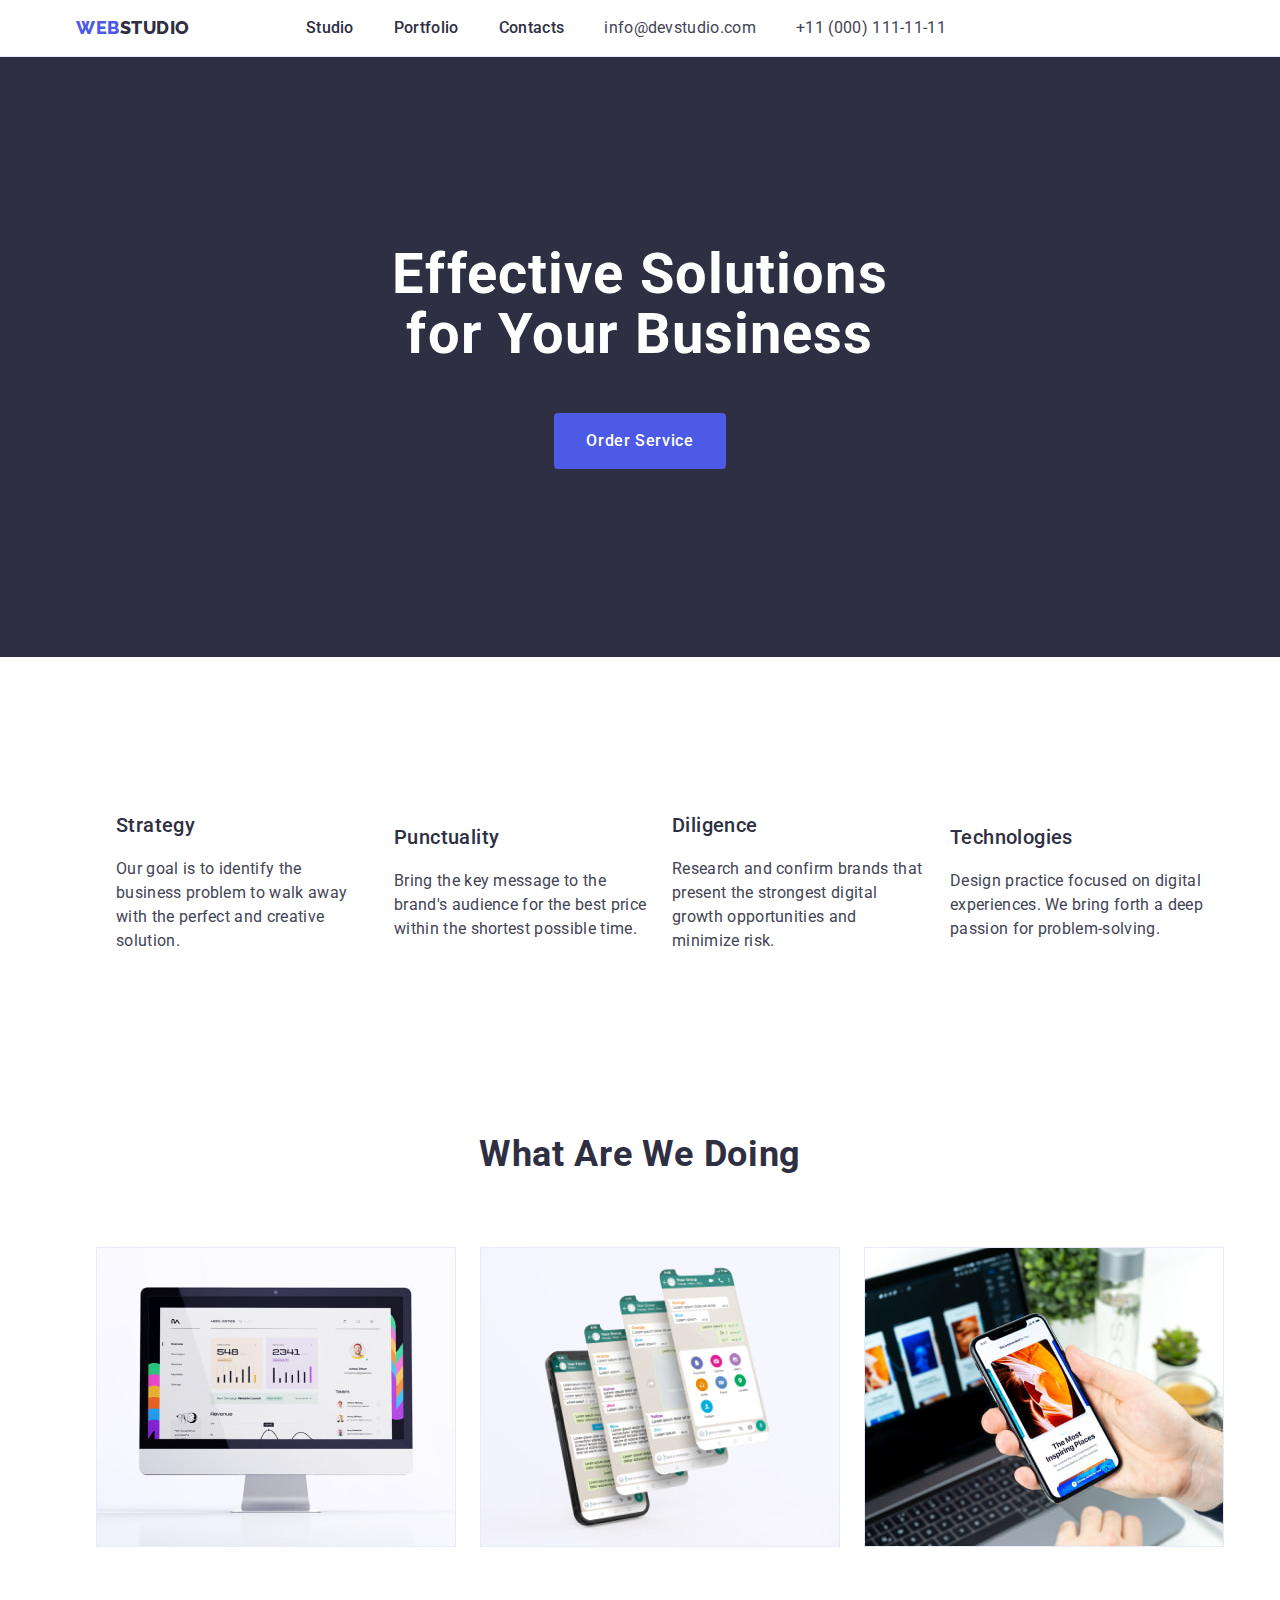
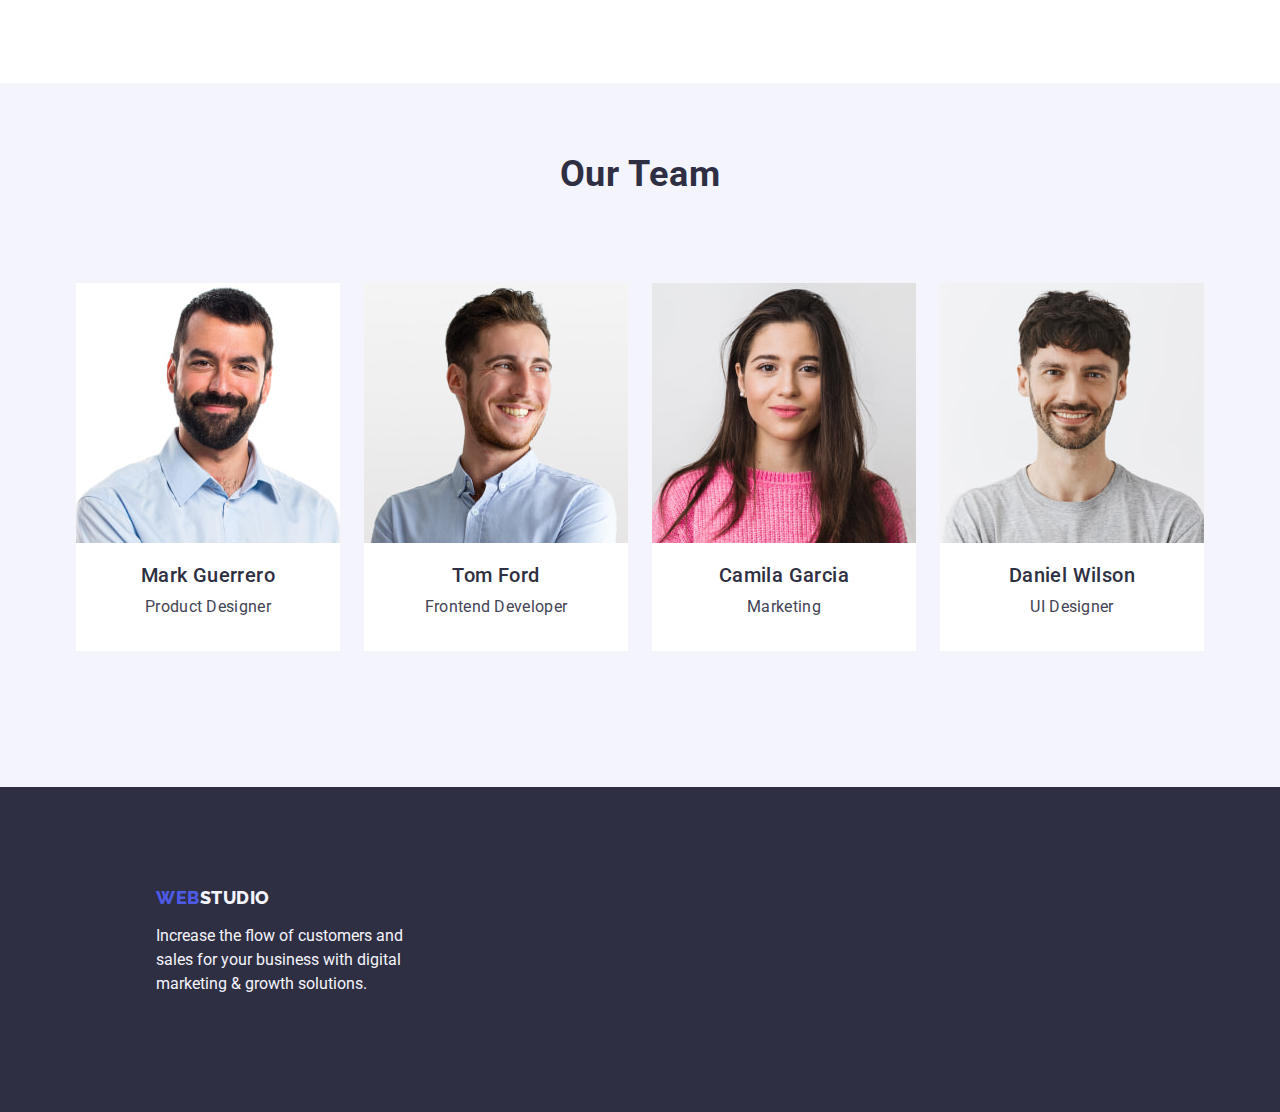
==== index.html @ a2597f8d "2nd section start fix" ====
<!DOCTYPE html>
<html lang="en">
  <head>
    <meta charset="UTF-8" />
    <meta http-equiv="X-UA-Compatible" content="IE=edge" />
    <meta name="viewport" content="width=device-width, initial-scale=1.0" />
    <title>Web Studio</title>
    <link rel="preconnect" href="https://fonts.googleapis.com" />
    <link rel="preconnect" href="https://fonts.gstatic.com" crossorigin />
    <link
      href="https://fonts.googleapis.com/css2?family=Raleway:wght@800&family=Roboto:wght@400;500;700&display=swap"
      rel="stylesheet" />
    <link
      rel="stylesheet"
      href="https://cdnjs.cloudflare.com/ajax/libs/modern-normalize/1.0.0/modern-normalize.min.css" />
    <link rel="stylesheet" href="./css/styles.css" />
  </head>
  <body>
    <header class="header">
      <div class="header-section container">
        <nav class="nav-list">
          <a class="logo link" href="./index.html">Web<span class="logo-studio">Studio</span></a>
          <ul class="list">
            <li><a class="link" href="./index.html">Studio</a></li>
            <li><a class="link" href="./portfolio.html">Portfolio</a></li>
            <li><a class="link" href="">Contacts</a></li>
          </ul>
        </nav>
        <address class="address-link">
          <ul class="list">
            <li><a class="link" href="mailto:info@devstudio.com">info@devstudio.com</a></li>
            <li><a class="link" href="tel:+110001111111">+11 (000) 111-11-11</a></li>
          </ul>
        </address>
      </div>
    </header>
    <main>
      <section class="hero">
        <div class="container">
          <h1 class="hero-title">Effective Solutions for Your Business</h1>
          <button class="hero-button" type="button">Order Service</button>
        </div>
      </section>
      <section class="advantage-list">
        <div class="container">
          <h2 class="title" hidden>Our Advantages</h2>
          <ul class="list">
            <li class="advantage-list-item">
              <h3 class="subtitle">Strategy</h3>
              <p class="advantage-list-text">
                Our goal is to identify the business problem to walk away with the perfect and creative solution.
              </p>
            </li>
            <li class="advantage-list-item">
              <h3 class="subtitle">Punctuality</h3>
              <p class="advantage-list-text">
                Bring the key message to the brand's audience for the best price within the shortest possible time.
              </p>
            </li>
            <li class="advantage-list-item">
              <h3 class="subtitle">Diligence</h3>
              <p class="advantage-list-text">
                Research and confirm brands that present the strongest digital growth opportunities and minimize risk.
              </p>
            </li>
            <li class="advantage-list-item">
              <h3 class="subtitle">Technologies</h3>
              <p class="advantage-list-text">
                Design practice focused on digital experiences. We bring forth a deep passion for problem-solving.
              </p>
            </li>
          </ul>
        </div>
      </section>
      <section class="img-section">
        <h2 class="title">What are we doing</h2>
        <ul class="list">
          <li><img src="./images/main-page/img-1.jpg" alt="PC" width="360" height="300" /></li>
          <li><img src="./images/main-page/img-2.jpg" alt="Messenger" width="360" height="300" /></li>
          <li><img src="./images/main-page/img-3.jpg" alt="Phone" width="360" height="300" /></li>
        </ul>
      </section>
      <section class="team-section">
        <h2 class="title">Our Team</h2>
        <ul class="list">
          <li class="team-section-content">
            <img src="./images/main-page/photo1.jpg" width="264" height="260" alt="Photo" />
            <h3 class="subtitle">Mark Guerrero</h3>
            <p class="team-section-text">Product Designer</p>
          </li>
          <li class="team-section-content">
            <img src="./images/main-page/photo2.jpg" width="264" height="260" alt="Photo" />
            <h3 class="subtitle">Tom Ford</h3>
            <p class="team-section-text">Frontend Developer</p>
          </li>
          <li class="team-section-content">
            <img src="./images/main-page/photo3.jpg" width="264" height="260" alt="Photo" />
            <h3 class="subtitle">Camila Garcia</h3>
            <p class="team-section-text">Marketing</p>
          </li>
          <li class="team-section-content">
            <img src="./images/main-page/photo4.jpg" width="264" height="260" alt="Photo" />
            <h3 class="subtitle">Daniel Wilson</h3>
            <p class="team-section-text">UI Designer</p>
          </li>
        </ul>
      </section>
    </main>
    <footer class="footer">
      <a class="link" href="./index.html">Web<span class="logo-studio">Studio</span></a>
      <p class="text">
        Increase the flow of customers and sales for your business with digital marketing & growth solutions.
      </p>
    </footer>
  </body>
</html>
---- css/styles.css ----
:root {
    --color-iris: #4d5ae5;
    --color-ocean: #404bbf;
    --color-navy-blue: #2e2f42;
    --color-green: #31d0aa;
    --color-slate: #434455;
    --color-light-slate: #8e8f99;
    --color-cornflower: #e7e9fc;
    --color-cloud: #f4f4fd;
    --color-navy-blue-modal: #2e2f42;
    --color-grey: #2e2f42;
    --color-white: #ffffff;
    --color-dairy: #fcfcfc;
}

body {
    font-family: 'Roboto', sans-serif;
    color: #434455;
    background-color: var(--color-white);
}

img {
    display: block;
}

/**
  |============================
  | Header & Footer + Logo
  |============================
*/

.header {
    border-bottom: 1px solid var(--color-cornflower);
}

.header-section {
    display: flex;
    align-items: center;
}

.container {
    width: 1158px;
    margin: 0 auto;
    padding: 0 15px;
}

.nav-list {
    display: flex;
    align-items: center;
}

.header .logo {
    margin-right: 76px;
}

.header .link {
    font-family: 'Raleway', sans-serif;
    font-weight: 800;
    font-size: 18px;
    line-height: 1.17;
    letter-spacing: 0.03em;
    text-transform: uppercase;
    text-decoration: none;
    color: var(--color-iris)
}

.header .logo-studio {
    color: var(--color-navy-blue);
}

.header .list {
    gap: 40px;
    display: flex;
    list-style: none;
}

.header .list .link {
    padding: 24px 0;
    font-family: inherit;
    text-transform: none;
    font-weight: 500;
    font-size: 16px;
    line-height: 1.5;
    text-decoration: none;
    letter-spacing: 0.02em;
    color: var(--color-navy-blue);
}

.header .list .link:hover,
.header .list .link:focus {
    color: var(--color-ocean);
}

.address-link {
    font-style: normal;
    list-style: none;
}

.address-link .list .link {
    text-transform: none;
    font-weight: 400;
    font-size: 16px;
    line-height: 1.5;
    color: var(--color-slate);
    text-decoration: none;
    letter-spacing: 0.02em;
}

.address-link .link:hover,
.address-link .link:focus {
    color: var(--color-ocean);
}

/**
  |============================
  | Hero section
  |============================
*/

.hero {
    background-color: var(--color-navy-blue);
    padding: 188px 0;
}

.hero-title {
    margin: 0 auto;
    margin-bottom: 18px;
    display: block;
    max-width: 496px;
    font-weight: 700;
    font-size: 56px;
    color: var(--color-white);
    text-align: center;
    line-height: 1.07;
    letter-spacing: 0.02em;
    margin-bottom: 48px;
}

.hero-button {
    min-width: 169px;
    height: 56px;
    display: block;
    margin: 0 auto;
    padding: 16px 32px;
    cursor: pointer;
    font-family: inherit;
    font-weight: 500;
    font-size: 16px;
    line-height: 1.5;
    letter-spacing: 0.04em;
    background: var(--color-iris);
    color: var(--color-white);
    border: none;
    border-radius: 4px;
}

.hero-button:hover,
.hero-button:focus {
    background-color: var(--color-ocean);
}

/**
  |============================
  | 2nd section
  |============================
*/


.advantage-list {
    padding: 120px 0;
}

.advantage-list .list {
    display: flex;
    align-items: center;
    justify-content: center;
    list-style: none;
    gap: 24px;
}

.advantage-list-item {
    width: 264px;
}

.advantage-list .subtitle {
    font-weight: 500;
    font-size: 20px;
    line-height: 1.2;
    letter-spacing: 0.02em;
    color: var(--color-navy-blue);
    max-width: 264px;
}

.advantage-list-text {
    font-size: 16px;
    line-height: 1.5;
    letter-spacing: 0.02em;
    color: var(--color-slate);
}

/**
  |============================
  | 3rd section
  |============================
*/

.img-section {
    padding-bottom: 120px;
}

.img-section .title {
    font-weight: 700;
    font-size: 36px;
    line-height: 1.11;
    color: var(--color-navy-blue);
    text-align: center;
    letter-spacing: 0.02em;
    text-transform: capitalize;
    margin-bottom: 72px;
}

.img-section .list {
    display: flex;
    flex-wrap: wrap;
    justify-content: center;
    gap: 24px;
    list-style: none;
}

/**
  |============================
  | Team section
  |============================
*/

.team-section {
    background-color: var(--color-cloud);
    padding-bottom: 120px;
}

.team-section .list {
    padding: 0;
    display: flex;
    flex-wrap: wrap;
    gap: 24px;
    justify-content: center;
    list-style: none;
}

.team-section .title {
    margin: 0;
    padding: 72px;
    font-weight: 700;
    font-size: 36px;
    line-height: 1.11;
    text-align: center;
    letter-spacing: 0.02em;
    text-transform: capitalize;
    color: var(--color-navy-blue);
}

.team-section>img {
    margin-bottom: 32px;
}

.team-section .subtitle {
    margin-bottom: 8px;
    text-align: center;
    font-weight: 500;
    font-size: 20px;
    line-height: 1.2;
    letter-spacing: 0.02em;
    color: var(--color-navy-blue);
}

.team-section-text {
    margin: 0 0 32px;
    text-align: center;
    font-size: 16px;
    line-height: 1.5;
    letter-spacing: 0.02em;
    color: var(--color-slate);
}

.team-section-content {
    background-color: var(--color-white);
}

/**
  |============================
  | Footer
  |============================
*/

.footer {
    background-color: var(--color-navy-blue);
    padding: 100px 0 100px 156px;
}

.footer .link {
    font-family: 'Raleway', sans-serif;
    font-weight: 800;
    font-size: 18px;
    line-height: 1.17;
    letter-spacing: 0.03em;
    text-transform: uppercase;
    text-decoration: none;
    color: var(--color-iris);
}

.footer .logo-studio {
    color: var(--color-cloud);
}

.footer .text {
    font-size: 16px;
    line-height: 1.5;
    color: var(--color-cloud);
    max-width: 264px;
}

/**
  |============================
  | Portfolio
  |============================
*/

.portfolio-section .list {
    margin-bottom: 72px;
    display: flex;
    flex-wrap: wrap;
    justify-content: center;
    row-gap: 48px;
    column-gap: 24px;
    list-style: none;
}

.filter-button {
    padding: 12px 24px;
    cursor: pointer;
    font-family: inherit;
    font-weight: 500;
    font-size: 16px;
    line-height: 1.5;
    letter-spacing: 0.04em;
    color: var(--color-iris);
    background-color: var(--color-cloud);
}

.filter-button:hover,
.filter-button:focus {
    color: var(--color-white);
    background-color: var(--color-ocean);
}

.portfolio-content-list .list {
    margin-bottom: 120px;
    list-style: none;
}

.portfolio-content-list .link {
    text-decoration: none;
}

.portfolio-content-subtitle {
    margin-left: 16px;
    font-weight: 500;
    font-size: 20px;
    line-height: 1.2;
    letter-spacing: 0.02em;
    color: var(--color-navy-blue);
}

.portfolio-content-text {
    margin-left: 16px;
    font-size: 16px;
    line-height: 1.5;
    letter-spacing: 0.02em;
    color: var(--color-slate);
}
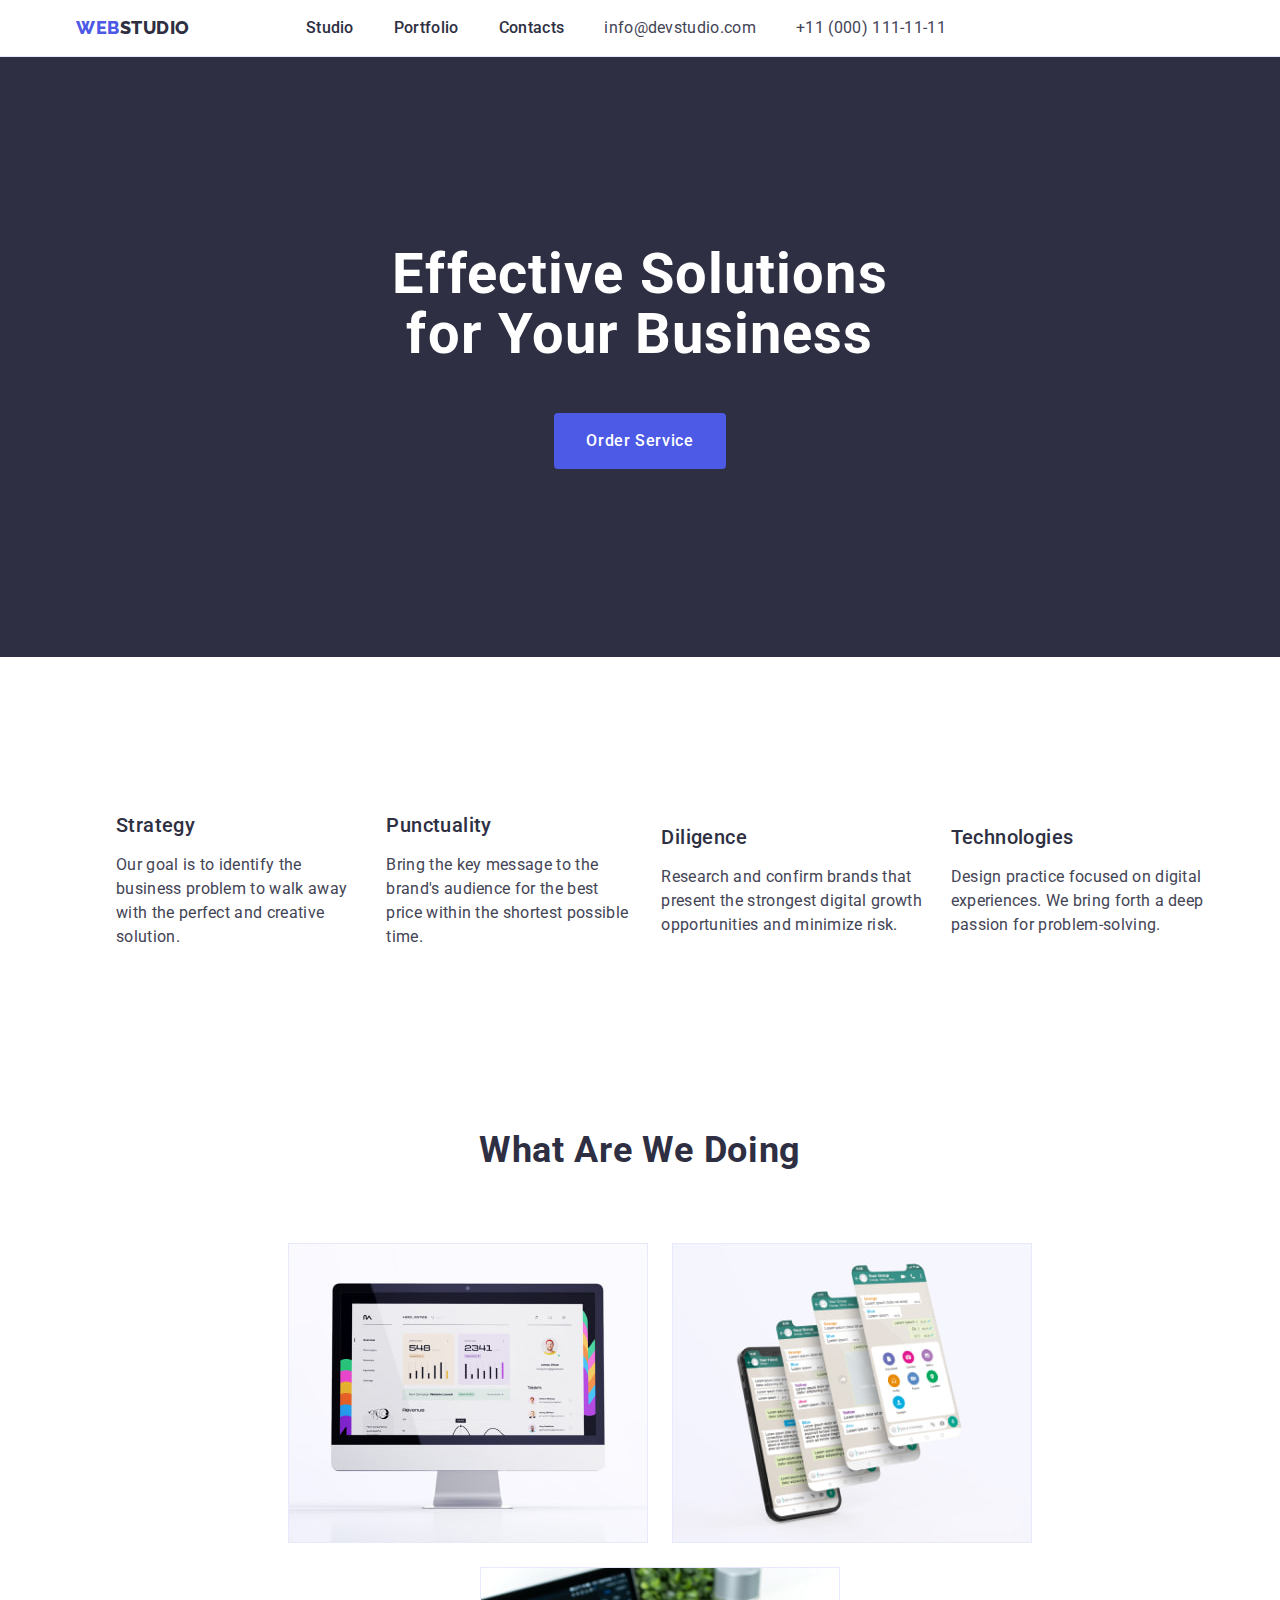
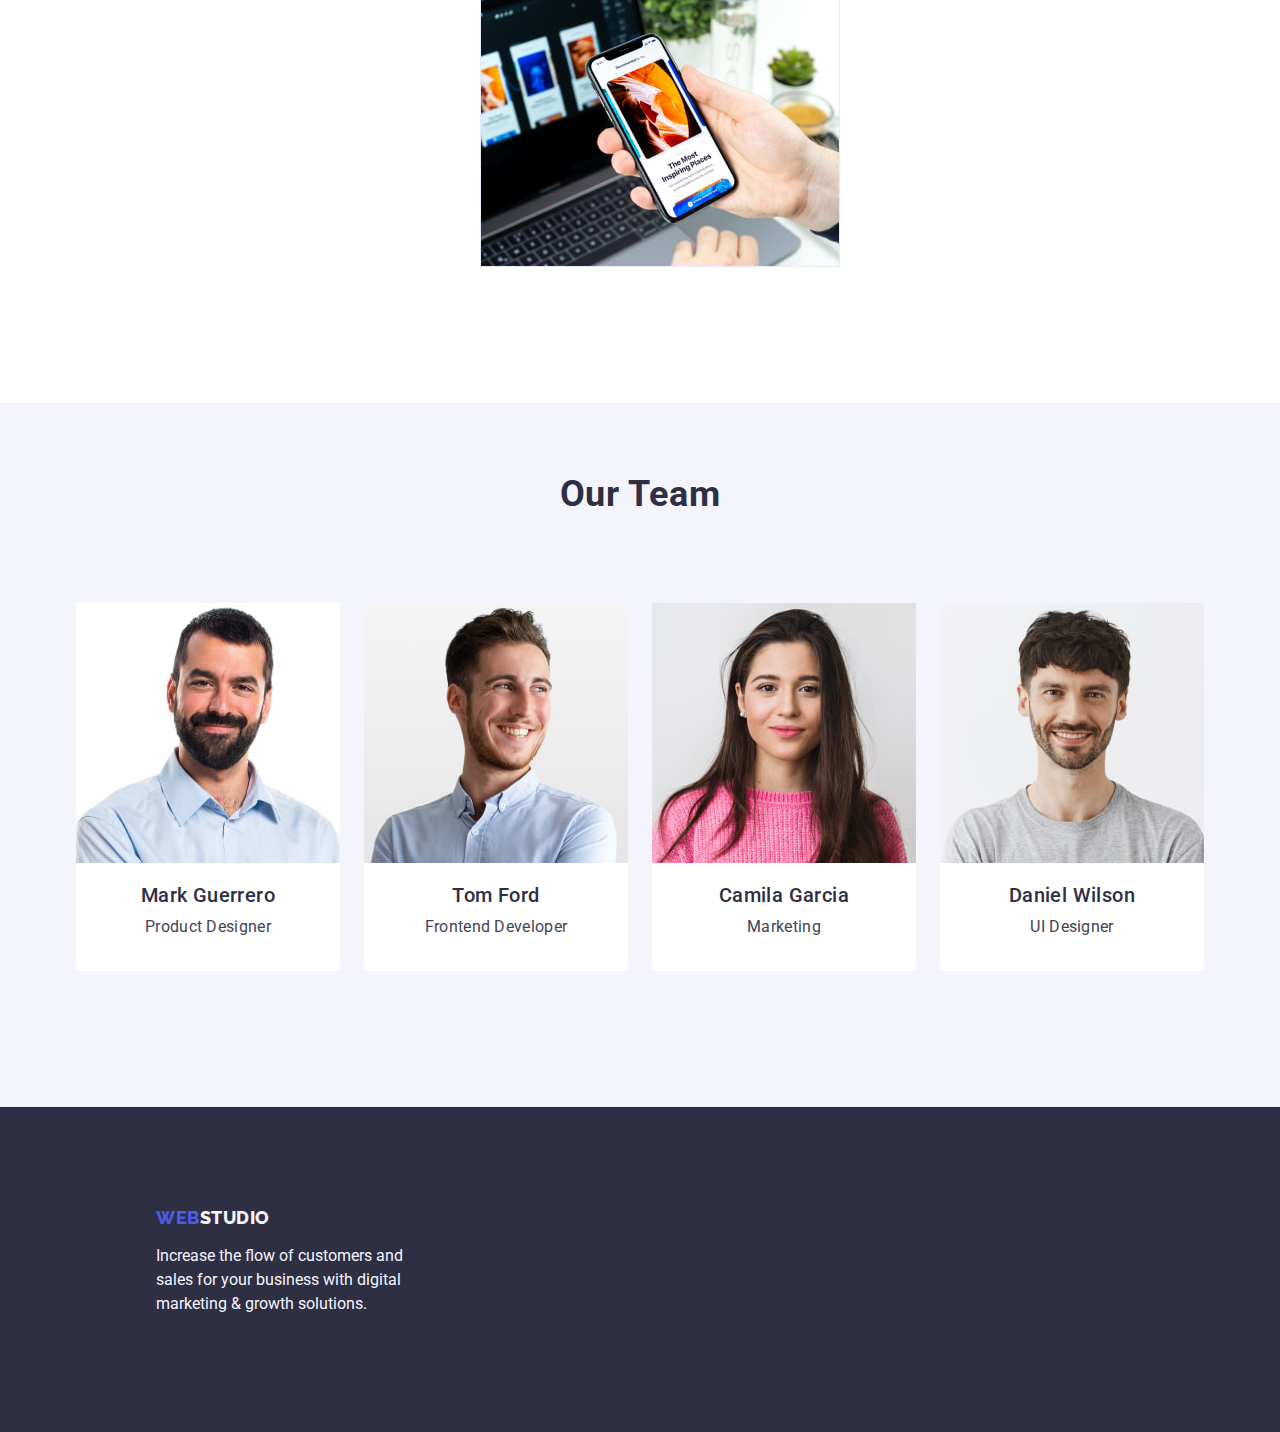
==== commit 6bd88035: "2nd section fix" ====
--- a/index.html
+++ b/index.html
@@ -73,13 +73,15 @@
         </div>
       </section>
       <section class="img-section">
-        <h2 class="title">What are we doing</h2>
+        <div class="container">
+          <h2 class="title">What are we doing</h2>
         <ul class="list">
           <li><img src="./images/main-page/img-1.jpg" alt="PC" width="360" height="300" /></li>
           <li><img src="./images/main-page/img-2.jpg" alt="Messenger" width="360" height="300" /></li>
           <li><img src="./images/main-page/img-3.jpg" alt="Phone" width="360" height="300" /></li>
         </ul>
       </section>
+        </div>
       <section class="team-section">
         <h2 class="title">Our Team</h2>
         <ul class="list">
--- a/css/styles.css
+++ b/css/styles.css
@@ -179,10 +179,11 @@
 }
 
 .advantage-list-item {
-    width: 264px;
+    width: calc((100%-72px)/4);
 }
 
 .advantage-list .subtitle {
+    margin-bottom: 8px;
     font-weight: 500;
     font-size: 20px;
     line-height: 1.2;
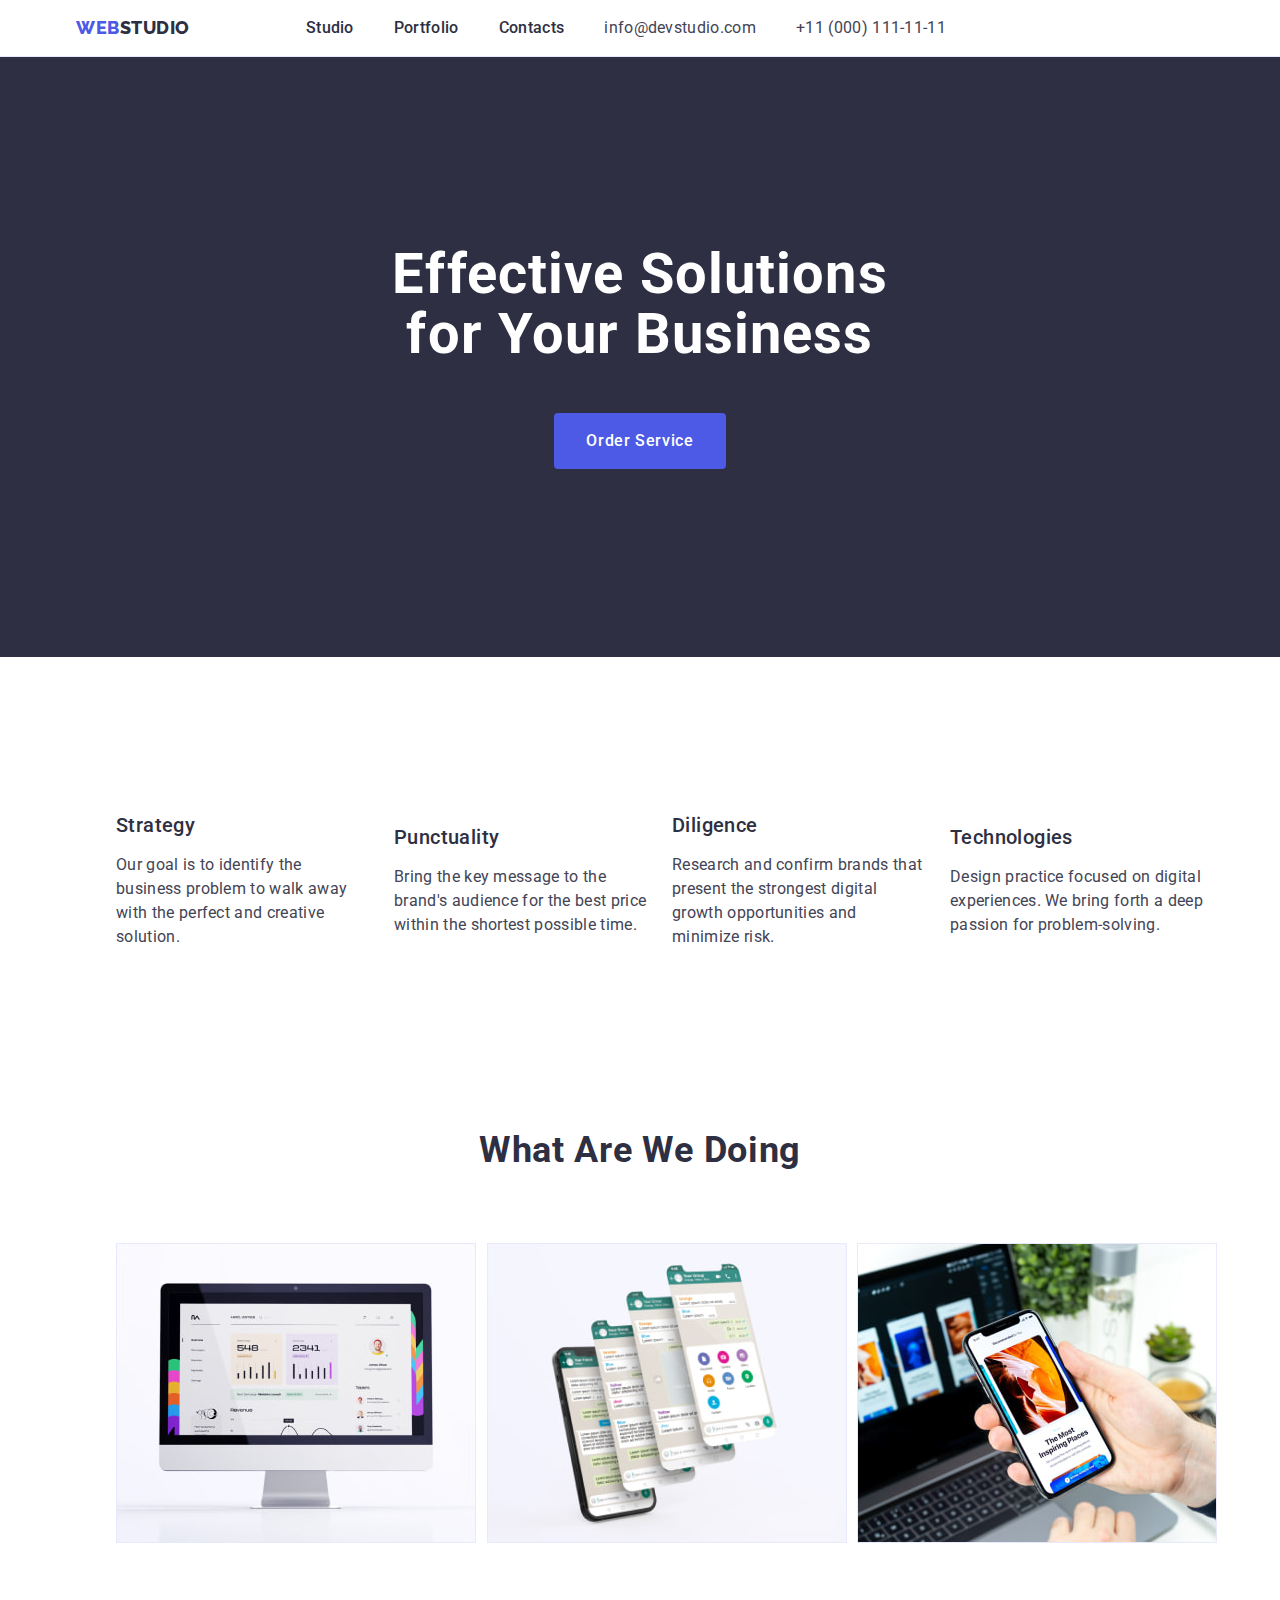
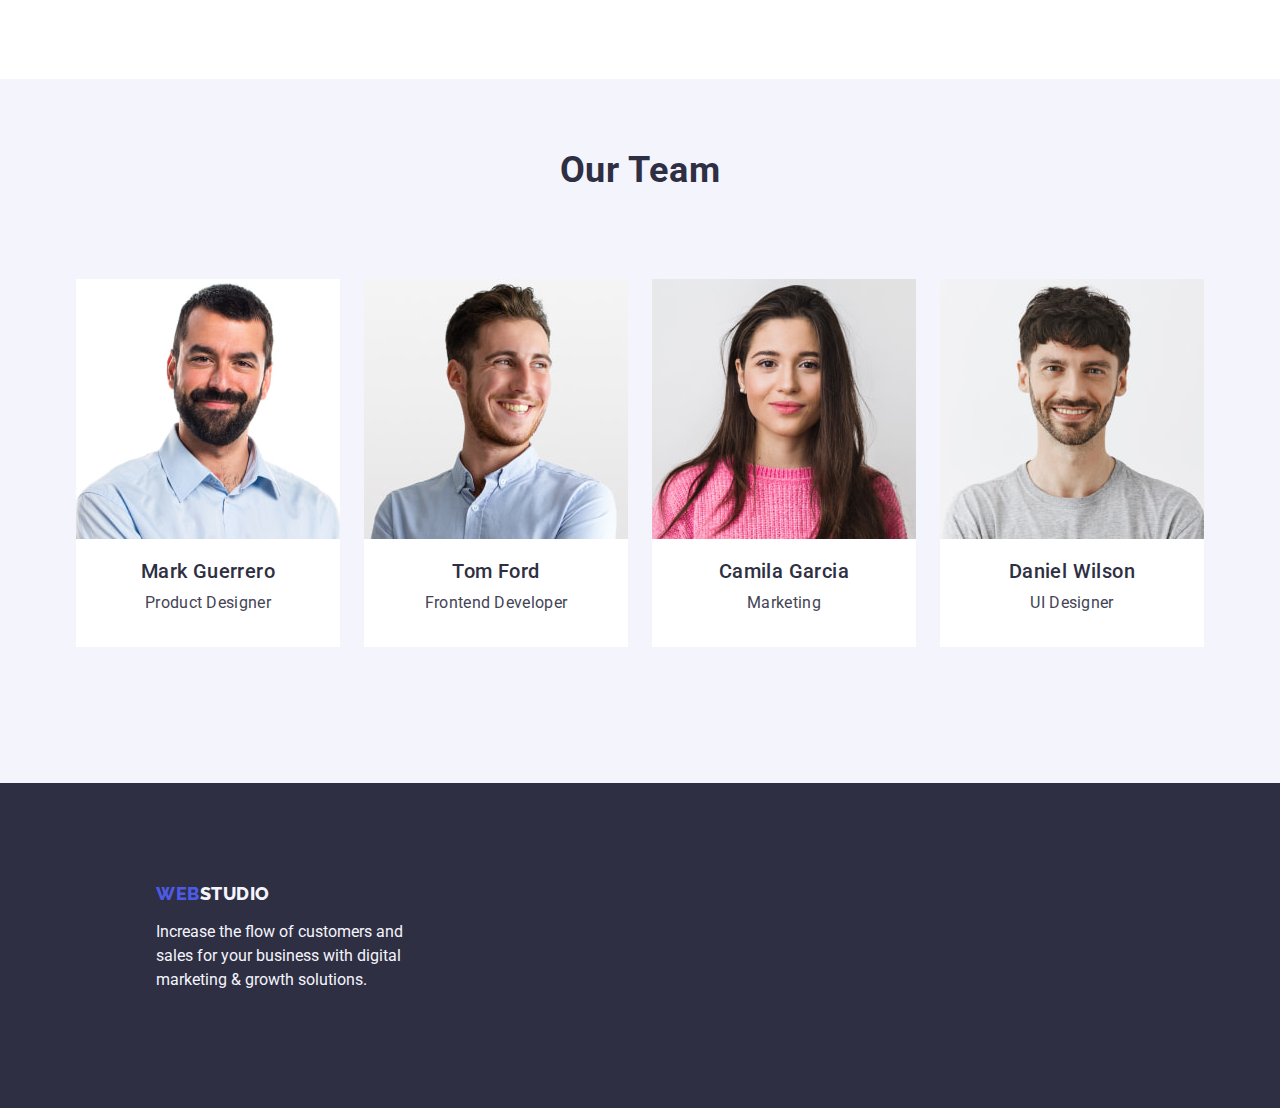
==== commit 57de9298: "2nd & 3rd sections fixes" ====
--- a/index.html
+++ b/index.html
@@ -76,9 +76,9 @@
         <div class="container">
           <h2 class="title">What are we doing</h2>
         <ul class="list">
-          <li><img src="./images/main-page/img-1.jpg" alt="PC" width="360" height="300" /></li>
-          <li><img src="./images/main-page/img-2.jpg" alt="Messenger" width="360" height="300" /></li>
-          <li><img src="./images/main-page/img-3.jpg" alt="Phone" width="360" height="300" /></li>
+          <li class="img-section-item"><img src="./images/main-page/img-1.jpg" alt="PC" width="360" height="300" /></li>
+          <li class="img-section-item"><img src="./images/main-page/img-2.jpg" alt="Messenger" width="360" height="300" /></li>
+          <li class="img-section-item"><img src="./images/main-page/img-3.jpg" alt="Phone" width="360" height="300" /></li>
         </ul>
       </section>
         </div>
--- a/css/styles.css
+++ b/css/styles.css
@@ -179,7 +179,7 @@
 }
 
 .advantage-list-item {
-    width: calc((100%-72px)/4);
+    width: calc((100% - 72px) / 4);
 }
 
 .advantage-list .subtitle {
@@ -226,6 +226,10 @@
     justify-content: center;
     gap: 24px;
     list-style: none;
+}
+
+.img-section-item {
+    width: calc((100% - 48px) / 3);
 }
 
 /**
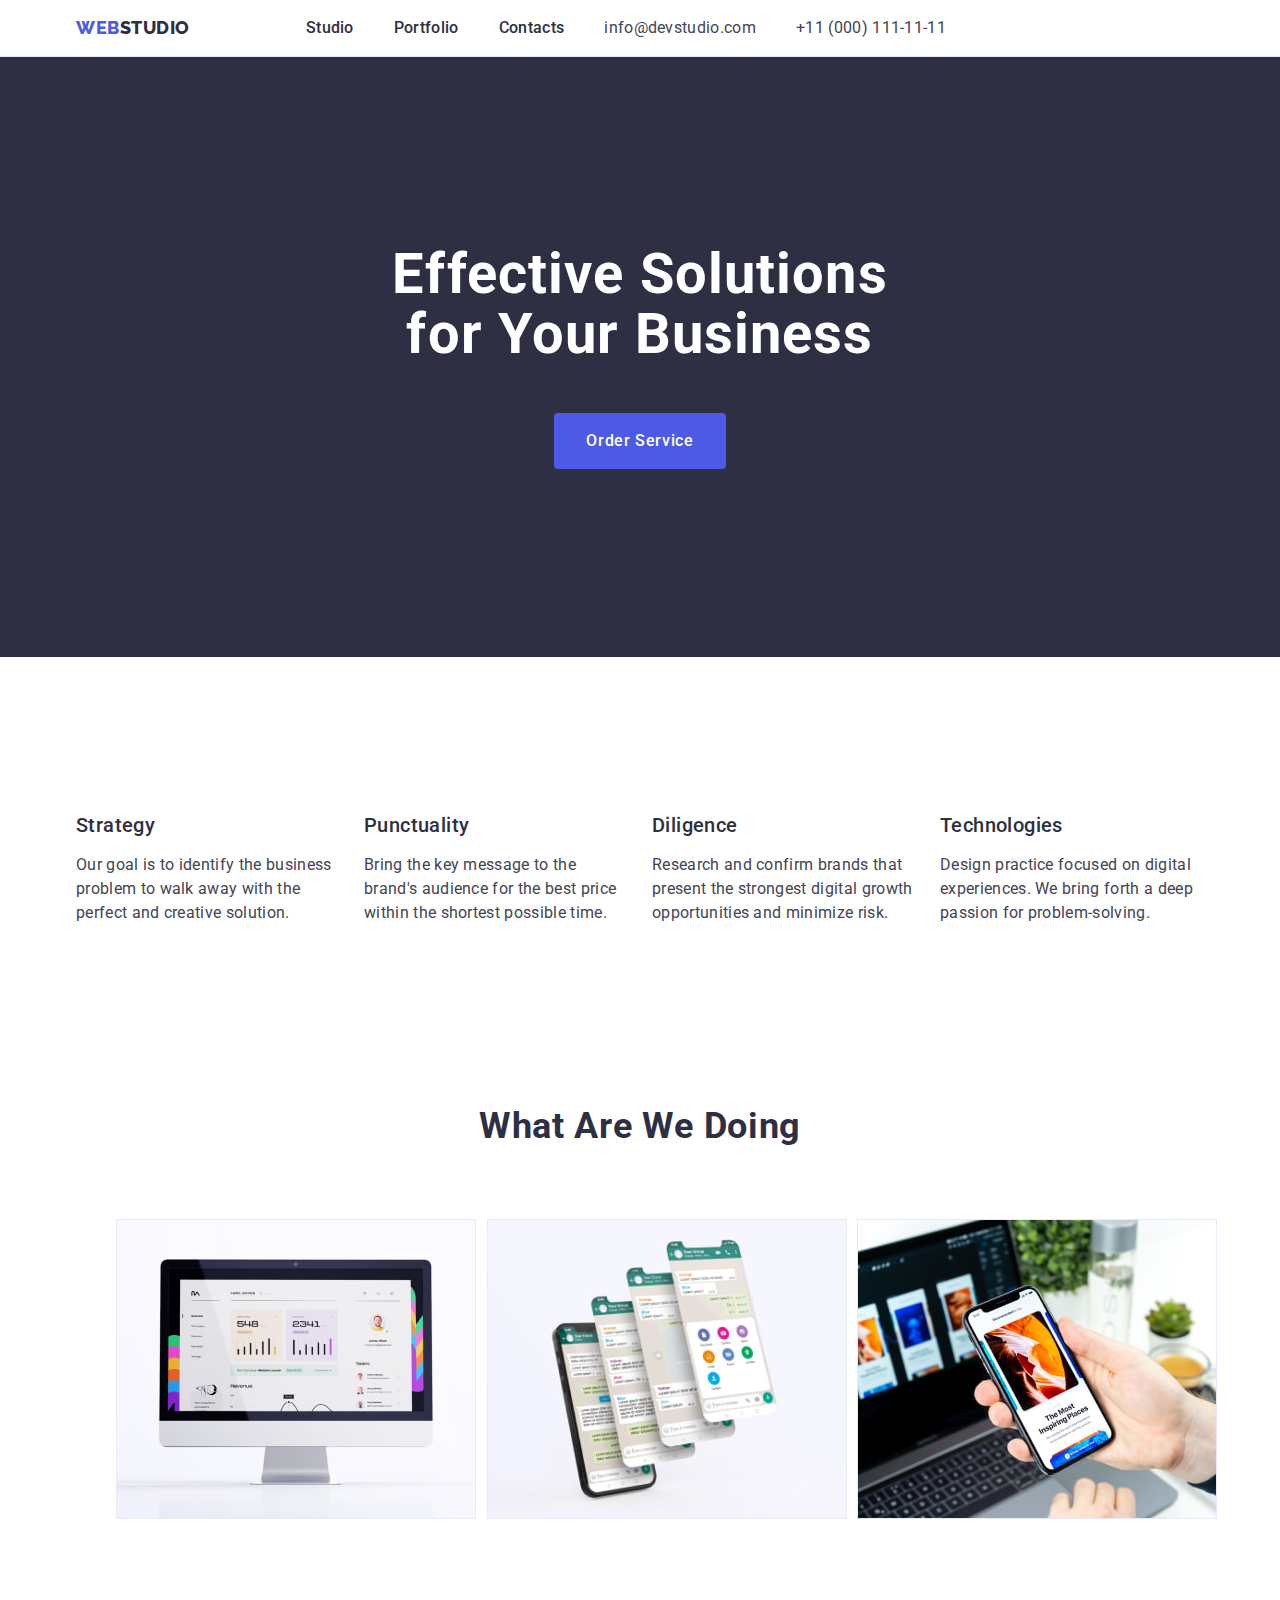
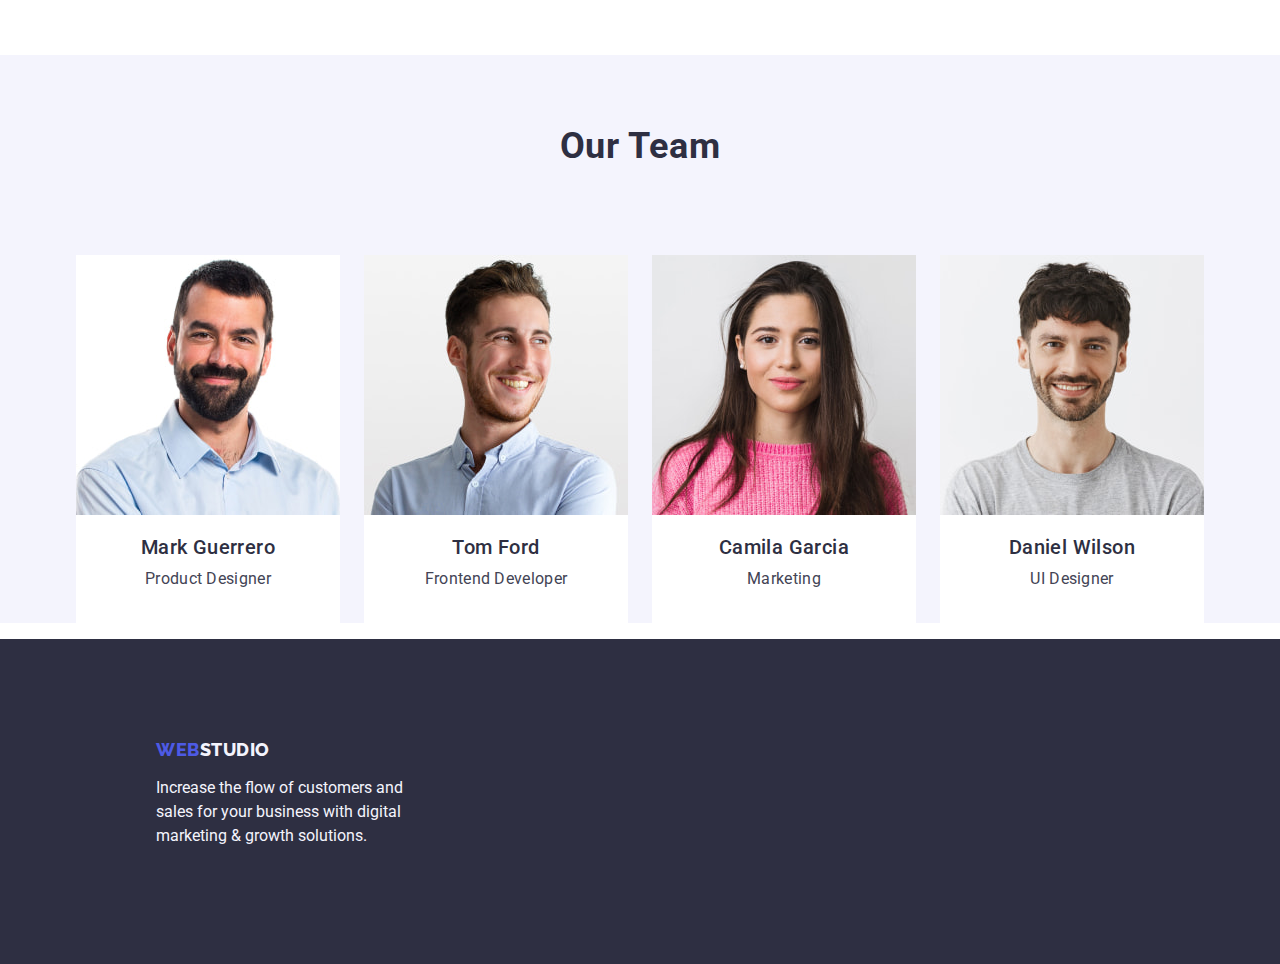
==== commit 5e1f9da3: "3rd section" ====
--- a/index.html
+++ b/index.html
@@ -83,7 +83,8 @@
       </section>
         </div>
       <section class="team-section">
-        <h2 class="title">Our Team</h2>
+        <div class="container">
+          <h2 class="title">Our Team</h2>
         <ul class="list">
           <li class="team-section-content">
             <img src="./images/main-page/photo1.jpg" width="264" height="260" alt="Photo" />
@@ -106,6 +107,7 @@
             <p class="team-section-text">UI Designer</p>
           </li>
         </ul>
+        </div>
       </section>
     </main>
     <footer class="footer">
--- a/css/styles.css
+++ b/css/styles.css
@@ -171,6 +171,7 @@
 }
 
 .advantage-list .list {
+    padding: 0;
     display: flex;
     align-items: center;
     justify-content: center;
@@ -240,7 +241,7 @@
 
 .team-section {
     background-color: var(--color-cloud);
-    padding-bottom: 120px;
+    padding-bottom: 120px 0;
 }
 
 .team-section .list {
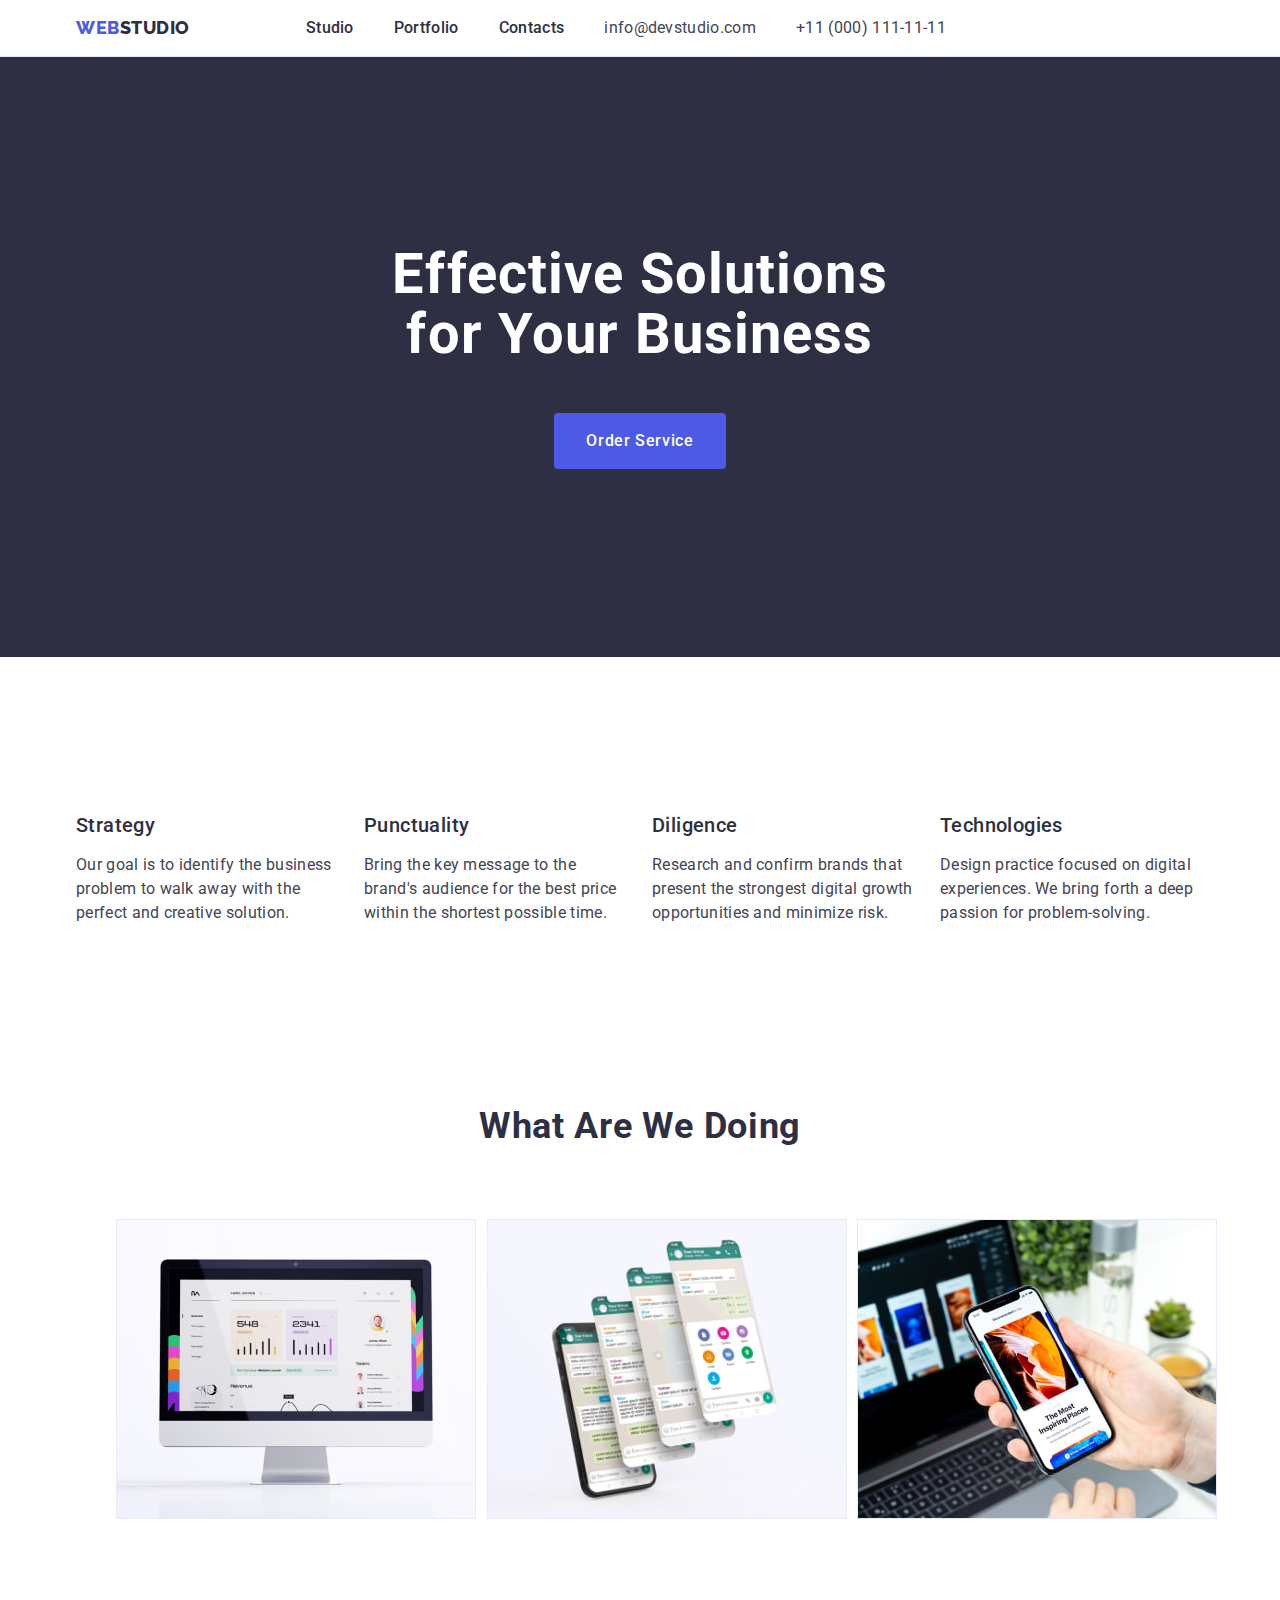
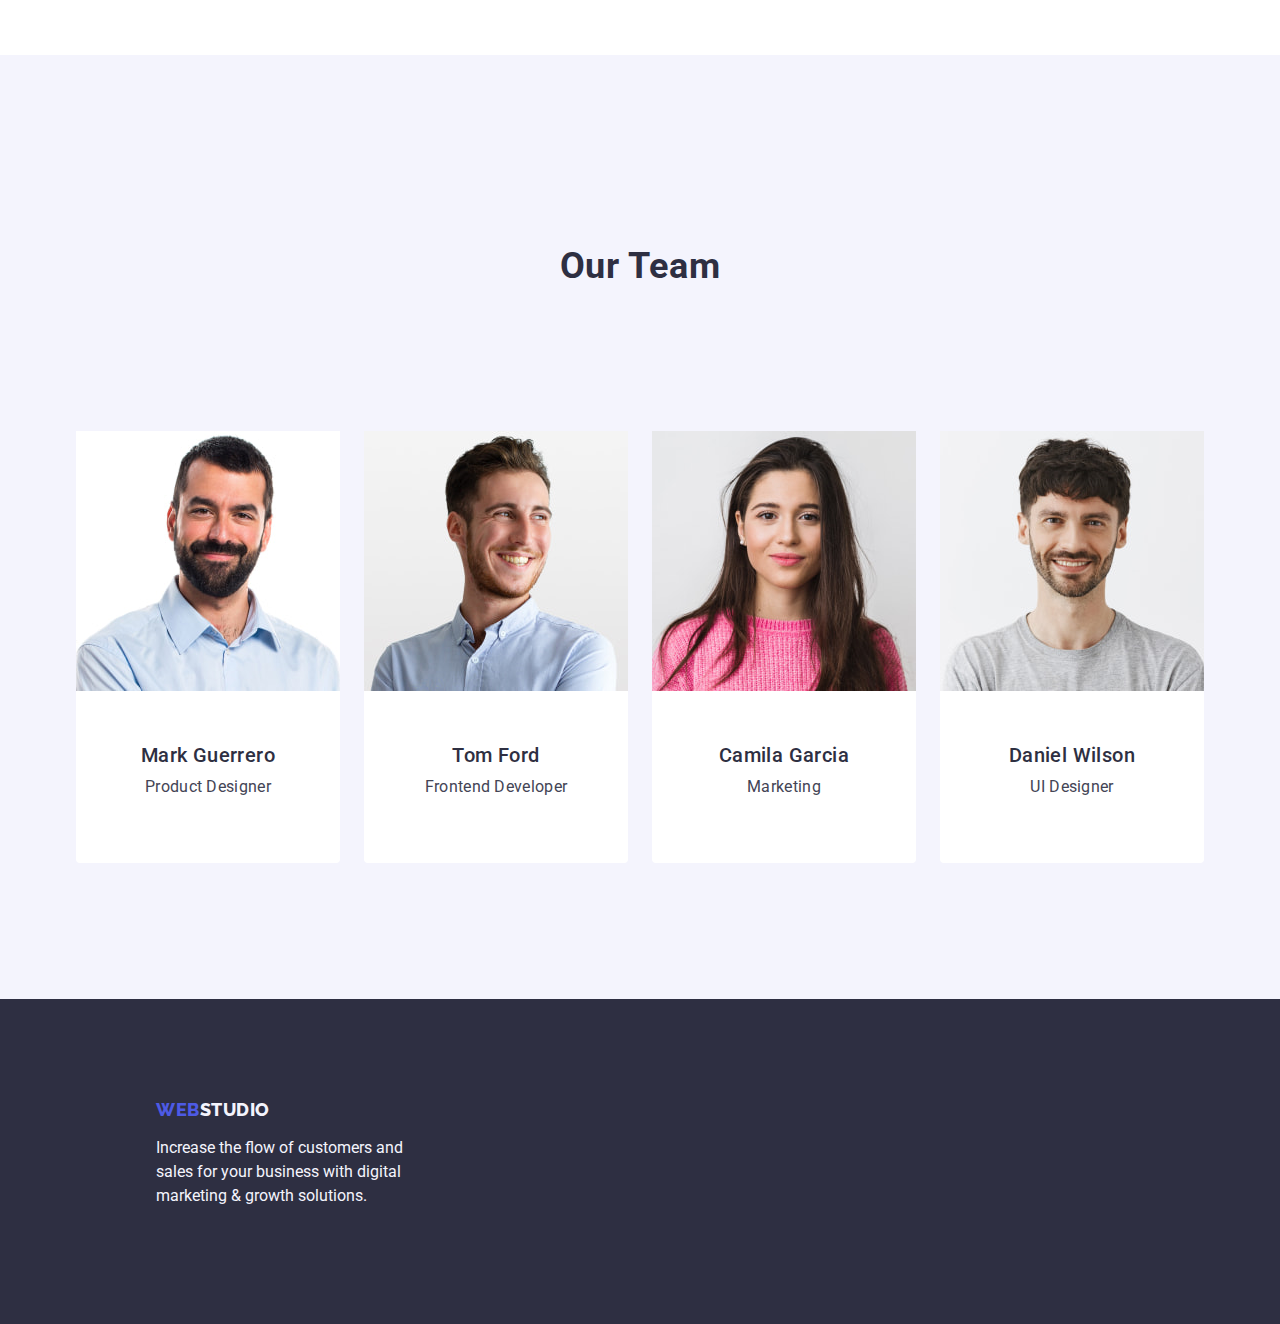
==== commit 2cc6f9d3: "1" ====
--- a/index.html
+++ b/index.html
@@ -88,23 +88,31 @@
         <ul class="list">
           <li class="team-section-content">
             <img src="./images/main-page/photo1.jpg" width="264" height="260" alt="Photo" />
-            <h3 class="subtitle">Mark Guerrero</h3>
+            <div class="container-text">
+              <h3 class="subtitle">Mark Guerrero</h3>
             <p class="team-section-text">Product Designer</p>
+            </div>
           </li>
           <li class="team-section-content">
             <img src="./images/main-page/photo2.jpg" width="264" height="260" alt="Photo" />
-            <h3 class="subtitle">Tom Ford</h3>
+            <div class="container-text">
+              <h3 class="subtitle">Tom Ford</h3>
             <p class="team-section-text">Frontend Developer</p>
+            </div>
           </li>
           <li class="team-section-content">
             <img src="./images/main-page/photo3.jpg" width="264" height="260" alt="Photo" />
-            <h3 class="subtitle">Camila Garcia</h3>
+            <div class="container-text">
+              <h3 class="subtitle">Camila Garcia</h3>
             <p class="team-section-text">Marketing</p>
+            </div>
           </li>
           <li class="team-section-content">
             <img src="./images/main-page/photo4.jpg" width="264" height="260" alt="Photo" />
-            <h3 class="subtitle">Daniel Wilson</h3>
+            <div class="container-text">
+              <h3 class="subtitle">Daniel Wilson</h3>
             <p class="team-section-text">UI Designer</p>
+            </div>
           </li>
         </ul>
         </div>
--- a/css/styles.css
+++ b/css/styles.css
@@ -241,7 +241,7 @@
 
 .team-section {
     background-color: var(--color-cloud);
-    padding-bottom: 120px 0;
+    padding: 120px 0;
 }
 
 .team-section .list {
@@ -263,6 +263,7 @@
     letter-spacing: 0.02em;
     text-transform: capitalize;
     color: var(--color-navy-blue);
+    margin-bottom: 72px;
 }
 
 .team-section>img {
@@ -290,6 +291,12 @@
 
 .team-section-content {
     background-color: var(--color-white);
+    width: calc((100% - 72px) / 4);
+    border-radius: 0px 0px 4px 4px;
+}
+
+.container-text {
+    padding: 32px 16px;
 }
 
 /**
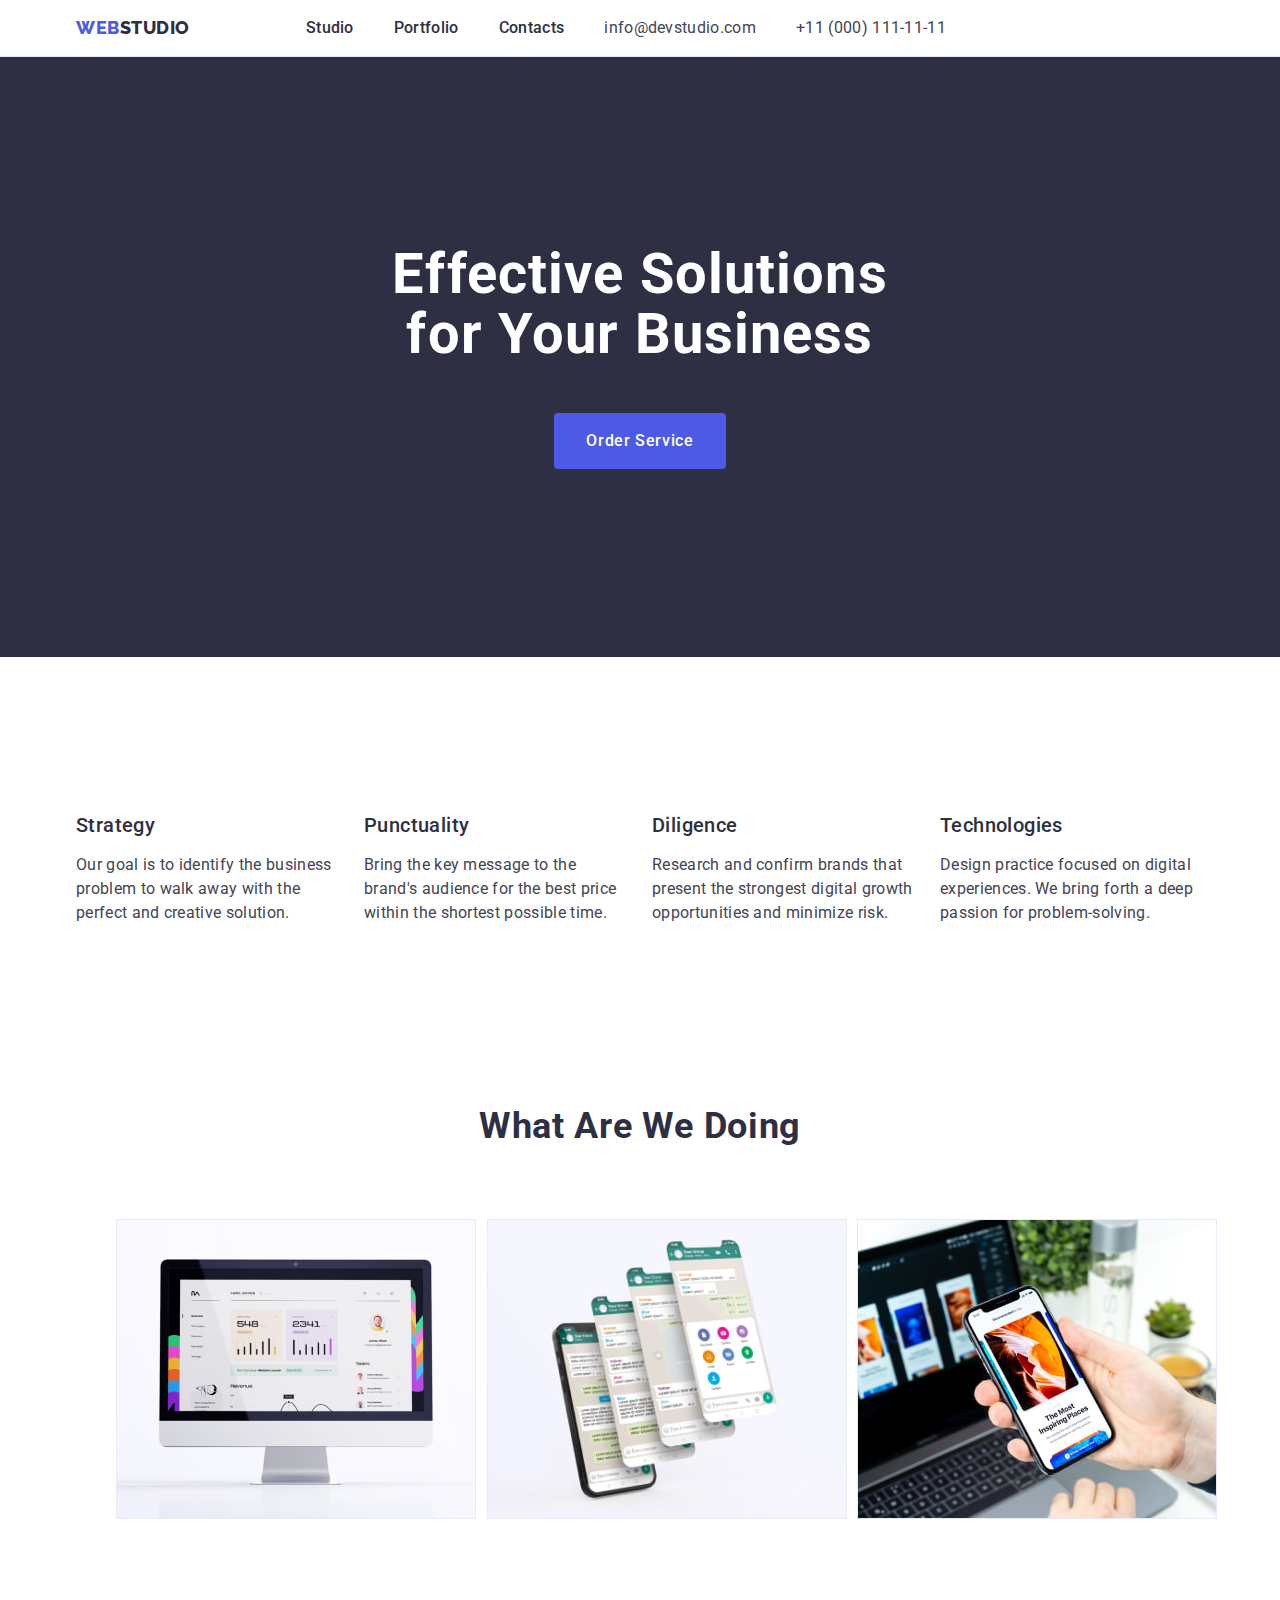
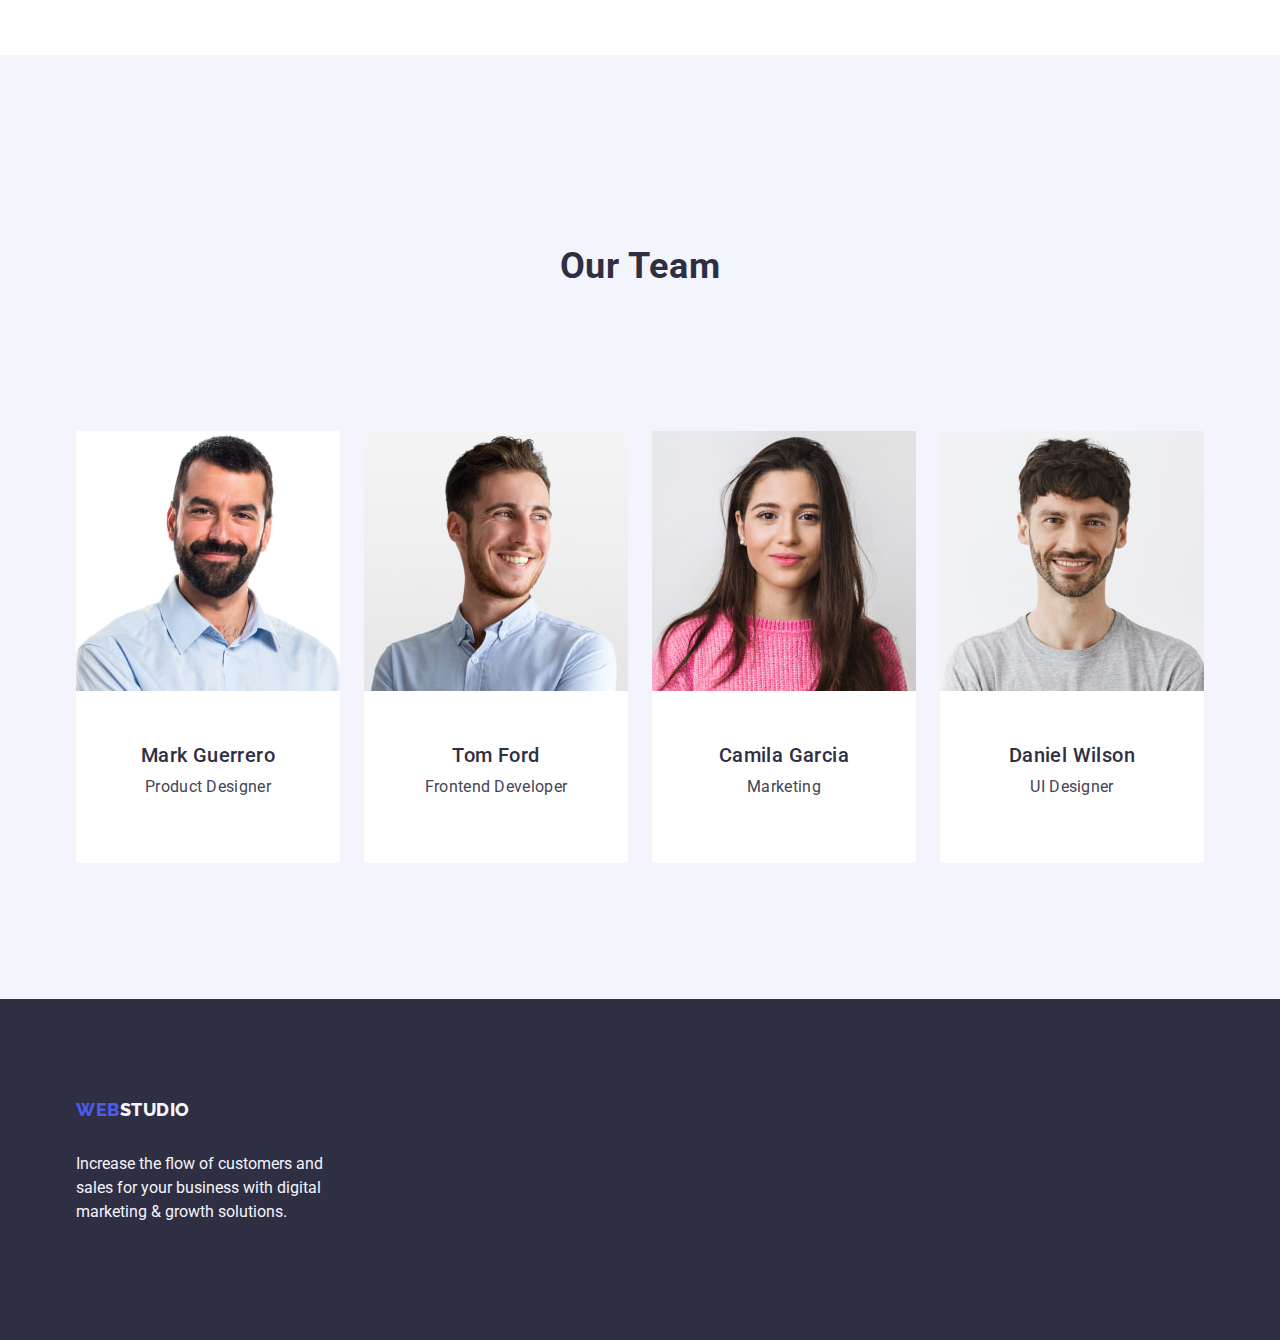
==== commit 77c5612d: "footer fix" ====
--- a/index.html
+++ b/index.html
@@ -119,10 +119,12 @@
       </section>
     </main>
     <footer class="footer">
-      <a class="link" href="./index.html">Web<span class="logo-studio">Studio</span></a>
+      <div class="container">
+        <a class="link" href="./index.html">Web<span class="logo-studio">Studio</span></a>
       <p class="text">
         Increase the flow of customers and sales for your business with digital marketing & growth solutions.
       </p>
+      </div>
     </footer>
   </body>
 </html>
--- a/css/styles.css
+++ b/css/styles.css
@@ -307,10 +307,11 @@
 
 .footer {
     background-color: var(--color-navy-blue);
-    padding: 100px 0 100px 156px;
+    padding: 100px 0;
 }
 
 .footer .link {
+    display: inline-block;
     font-family: 'Raleway', sans-serif;
     font-weight: 800;
     font-size: 18px;
@@ -319,6 +320,7 @@
     text-transform: uppercase;
     text-decoration: none;
     color: var(--color-iris);
+    margin-bottom: 16px;
 }
 
 .footer .logo-studio {
